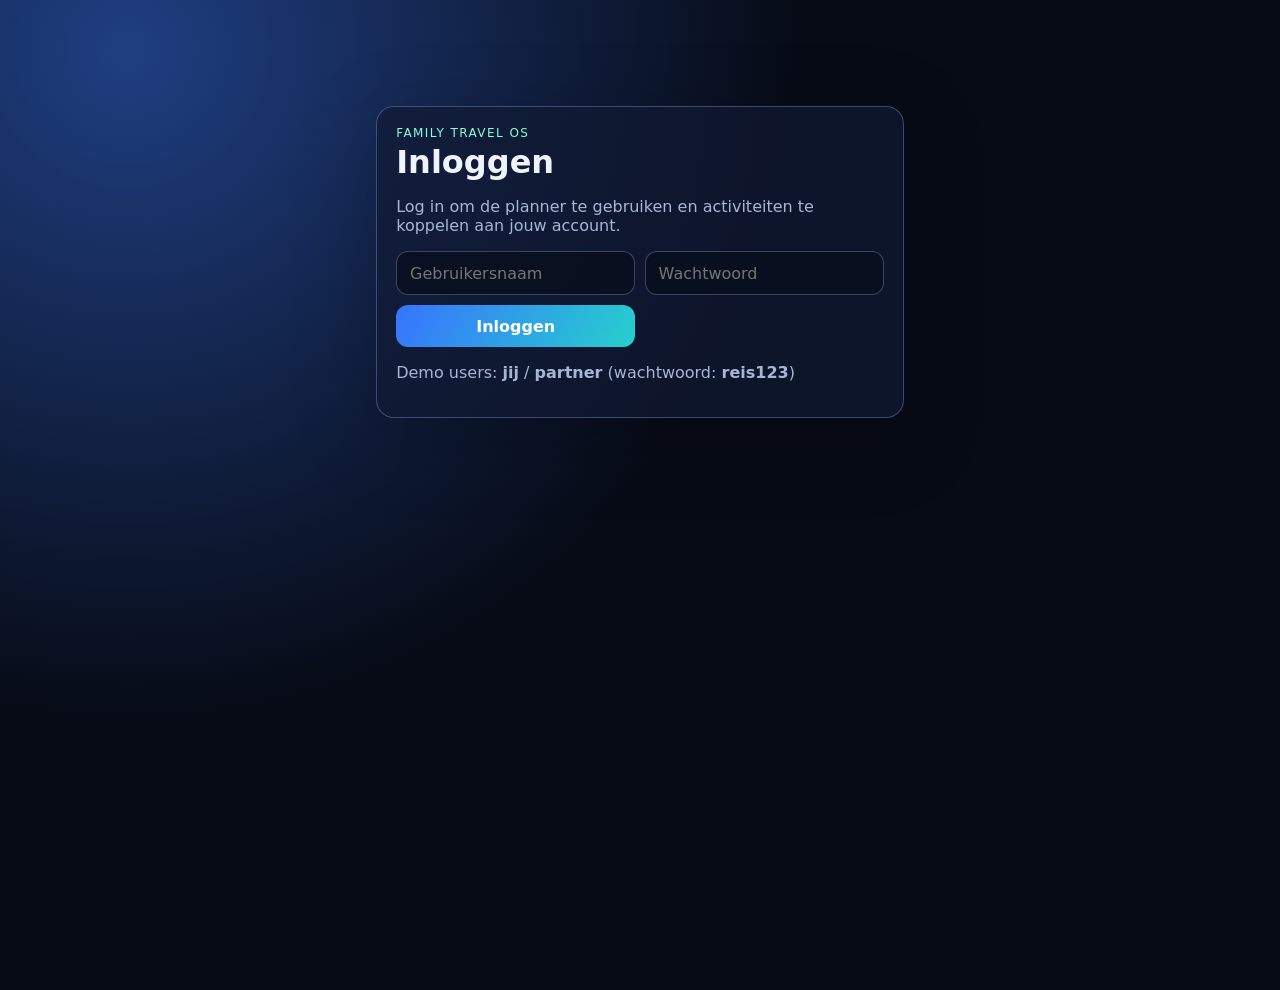
==== login.html @ ec22468a "Allow saving personal inspiration links per trip" ====
<!doctype html>
<html lang="nl">
  <head>
    <meta charset="UTF-8" />
    <meta name="viewport" content="width=device-width, initial-scale=1, viewport-fit=cover" />
    <meta name="theme-color" content="#0b1020" />
    <title>Samen Reisplanner · Inloggen</title>
    <link rel="manifest" href="manifest.webmanifest" />
    <link rel="stylesheet" href="styles.css" />
  </head>
  <body>
    <main class="auth-main">
      <section class="card auth-card">
        <p class="eyebrow">Family Travel OS</p>
        <h1>Inloggen</h1>
        <p class="muted">Log in om de planner te gebruiken en activiteiten te koppelen aan jouw account.</p>
        <form id="login-form" class="grid-form">
          <input id="username" type="text" placeholder="Gebruikersnaam" required />
          <input id="password" type="password" placeholder="Wachtwoord" required />
          <button type="submit">Inloggen</button>
        </form>
        <p id="login-error" class="muted"></p>
        <p class="muted">Demo users: <strong>jij</strong> / <strong>partner</strong> (wachtwoord: <strong>reis123</strong>)</p>
      </section>
    </main>

    <script src="common.js"></script>
    <script src="app-login.js"></script>
  </body>
</html>
---- styles.css ----
:root {
  font-family: Inter, ui-sans-serif, system-ui, -apple-system, Segoe UI, Roboto, sans-serif;
  --bg: #070b16;
  --bg-2: #0d1530;
  --card: rgba(17, 25, 50, 0.72);
  --text: #eef3ff;
  --muted: #a8b6d6;
  --accent: #6ea8fe;
  --accent-2: #88ffd6;
  --border: rgba(155, 182, 255, 0.32);
  color-scheme: dark;
}

* { box-sizing: border-box; }

body {
  margin: 0;
  color: var(--text);
  background: radial-gradient(circle at 10% 5%, #1f3f82 0%, var(--bg) 45%), linear-gradient(130deg, var(--bg), var(--bg-2));
  min-height: 100dvh;
}

.topbar {
  display: flex;
  justify-content: space-between;
  gap: 1rem;
  align-items: end;
  padding: max(1rem, env(safe-area-inset-top)) 1rem 1rem;
  border-bottom: 1px solid rgba(255, 255, 255, 0.08);
  backdrop-filter: blur(12px);
}

.eyebrow {
  letter-spacing: 0.12em;
  text-transform: uppercase;
  color: var(--accent-2);
  margin: 0 0 0.2rem;
  font-size: 0.75rem;
}

h1, h2, h3 { margin: 0 0 0.65rem; }
h1 { font-size: clamp(1.4rem, 4vw, 2rem); }

.tabs {
  display: grid;
  grid-template-columns: repeat(4, 1fr);
  gap: 0.5rem;
  padding: 0.8rem 1rem;
}

.tab {
  text-align: center;
  padding: 0.55rem;
  border-radius: 12px;
  text-decoration: none;
  color: var(--text);
  border: 1px solid rgba(255, 255, 255, 0.08);
  background: rgba(11, 18, 35, 0.7);
}

.tab.active {
  background: linear-gradient(120deg, #3873ff, #26d0ce);
  border: none;
  font-weight: 600;
}

main {
  max-width: 1100px;
  margin: 0 auto;
  padding: 0 1rem calc(2rem + env(safe-area-inset-bottom));
  display: grid;
  gap: 1rem;
}

.card {
  background: var(--card);
  border: 1px solid var(--border);
  border-radius: 18px;
  padding: clamp(0.8rem, 2vw, 1.2rem);
  box-shadow: 0 20px 80px rgba(0, 0, 0, 0.25);
}

label, .muted { color: var(--muted); }

input, select, button {
  width: 100%;
  border-radius: 12px;
  border: 1px solid var(--border);
  background: rgba(8, 14, 28, 0.8);
  color: var(--text);
  padding: 0.72rem 0.8rem;
  font: inherit;
}

button {
  cursor: pointer;
  background: linear-gradient(120deg, #3873ff, #26d0ce);
  color: #fff;
  border: none;
  font-weight: 600;
}

.row-form, .grid-form {
  display: grid;
  gap: 0.6rem;
  margin-bottom: 0.75rem;
}

.row-form { grid-template-columns: 1fr auto; }
.grid-form { grid-template-columns: repeat(auto-fit, minmax(170px, 1fr)); }

.columns {
  display: grid;
  grid-template-columns: repeat(auto-fit, minmax(180px, 1fr));
  gap: 0.75rem;
}

.category {
  border: 1px solid rgba(255, 255, 255, 0.08);
  border-radius: 14px;
  background: rgba(9, 14, 27, 0.7);
  padding: 0.7rem;
}

ul { margin: 0; padding-left: 1rem; }
li { margin-bottom: 0.5rem; }

a { color: #9ec5ff; }

#map {
  min-height: clamp(230px, 35vh, 420px);
  border-radius: 14px;
  border: 1px solid rgba(255, 255, 255, 0.08);
  margin-top: 0.75rem;
}

.api-box {
  border: 1px dashed rgba(255, 255, 255, 0.25);
  border-radius: 12px;
  padding: 0.7rem;
}

.inspiration-grid {
  display: grid;
  gap: 1rem;
  grid-template-columns: repeat(auto-fit, minmax(260px, 1fr));
}


.user-box {
  display: grid;
  gap: 0.35rem;
  justify-items: end;
}

.user-box #logout-btn {
  width: auto;
  padding: 0.35rem 0.7rem;
  font-size: 0.85rem;
}

.auth-main {
  max-width: 560px;
  margin: 10vh auto;
  padding: 1rem;
}

.auth-card {
  text-align: left;
}

@media (max-width: 860px) {
  .topbar { flex-direction: column; align-items: stretch; }
  .tabs { grid-template-columns: repeat(2, 1fr); }
}


.compact {
  grid-template-columns: auto 1fr;
  align-items: center;
}

.item-card {
  list-style: none;
  margin: 0.6rem 0;
  padding: 0.55rem;
  border: 1px solid rgba(255,255,255,0.08);
  border-radius: 10px;
  background: rgba(3, 8, 20, 0.45);
}

.vote-row {
  display: flex;
  gap: 0.4rem;
  flex-wrap: wrap;
  margin-top: 0.5rem;
}

.vote-row button,
.vote {
  width: auto;
  padding: 0.35rem 0.55rem;
  font-size: 0.85rem;
}

.vote-must { background: linear-gradient(120deg, #17b26a, #5dd39e); }
.vote-maybe { background: linear-gradient(120deg, #4b7bec, #5ea6ff); }
.vote-skip { background: linear-gradient(120deg, #d54f6e, #ff8399); }

.day-plan-list {
  display: grid;
  gap: 0.7rem;
}

.day-card {
  border: 1px solid rgba(255,255,255,0.08);
  border-radius: 12px;
  background: rgba(4, 10, 24, 0.52);
  padding: 0.65rem;
}
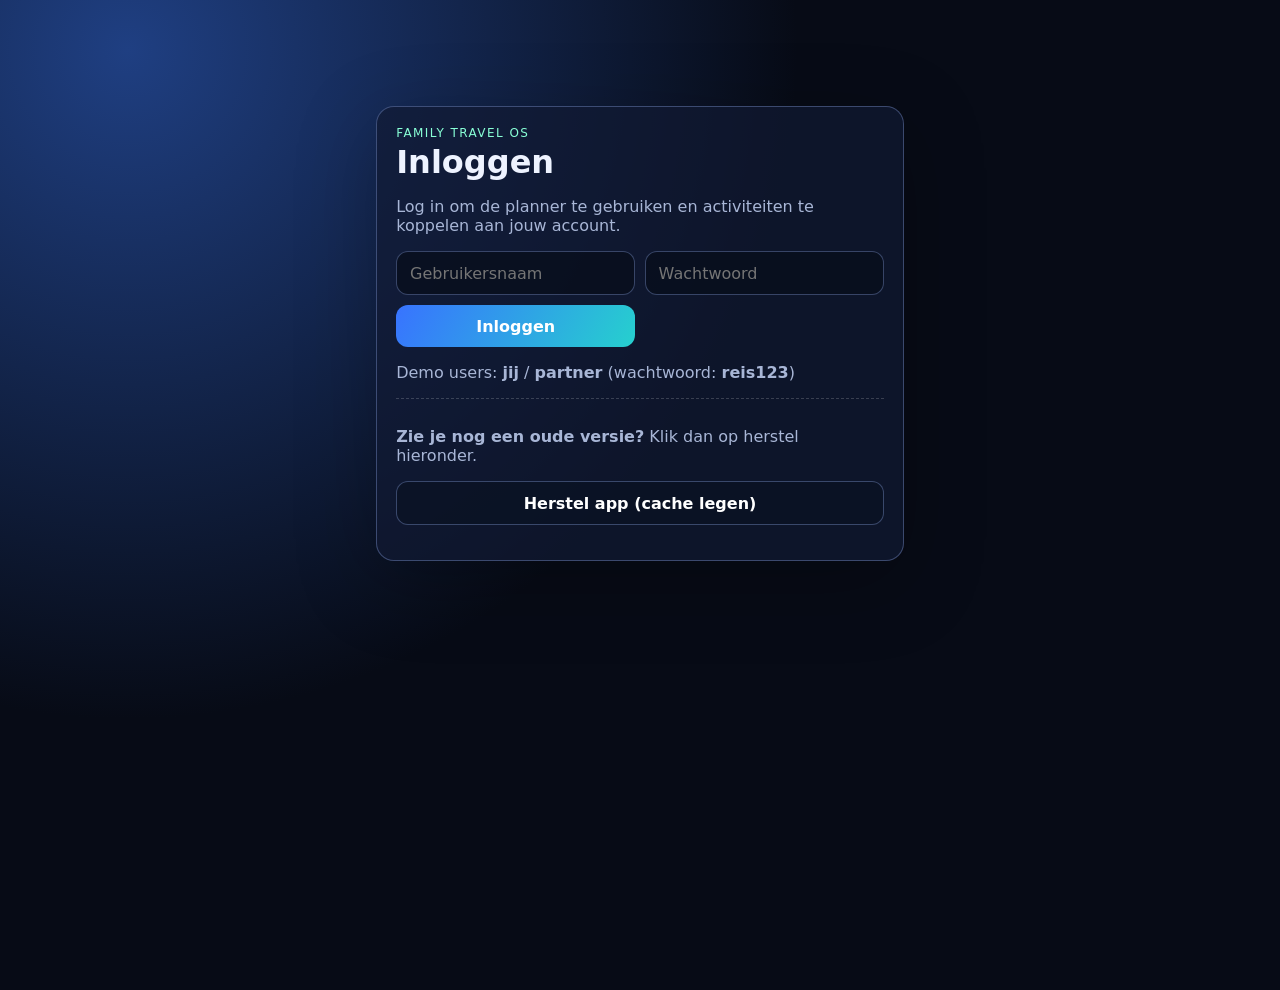
==== commit 6f66e03a: "Add dedicated force-update page for non-technical cache recovery" ====
--- a/login.html
+++ b/login.html
@@ -21,6 +21,11 @@
         </form>
         <p id="login-error" class="muted"></p>
         <p class="muted">Demo users: <strong>jij</strong> / <strong>partner</strong> (wachtwoord: <strong>reis123</strong>)</p>
+        <div class="recovery-box">
+          <p class="muted"><strong>Zie je nog een oude versie?</strong> Klik dan op herstel hieronder.</p>
+          <button id="refresh-app-btn" type="button" class="secondary-btn">Herstel app (cache legen)</button>
+          <p id="refresh-app-status" class="muted"></p>
+        </div>
       </section>
     </main>
 
--- a/styles.css
+++ b/styles.css
@@ -169,6 +169,22 @@
   text-align: left;
 }
 
+.recovery-box {
+  margin-top: 0.9rem;
+  padding-top: 0.75rem;
+  border-top: 1px dashed rgba(255, 255, 255, 0.18);
+}
+
+.secondary-btn {
+  background: rgba(11, 18, 35, 0.72);
+  border: 1px solid var(--border);
+}
+
+.secondary-btn:disabled {
+  opacity: 0.7;
+  cursor: wait;
+}
+
 @media (max-width: 860px) {
   .topbar { flex-direction: column; align-items: stretch; }
   .tabs { grid-template-columns: repeat(2, 1fr); }
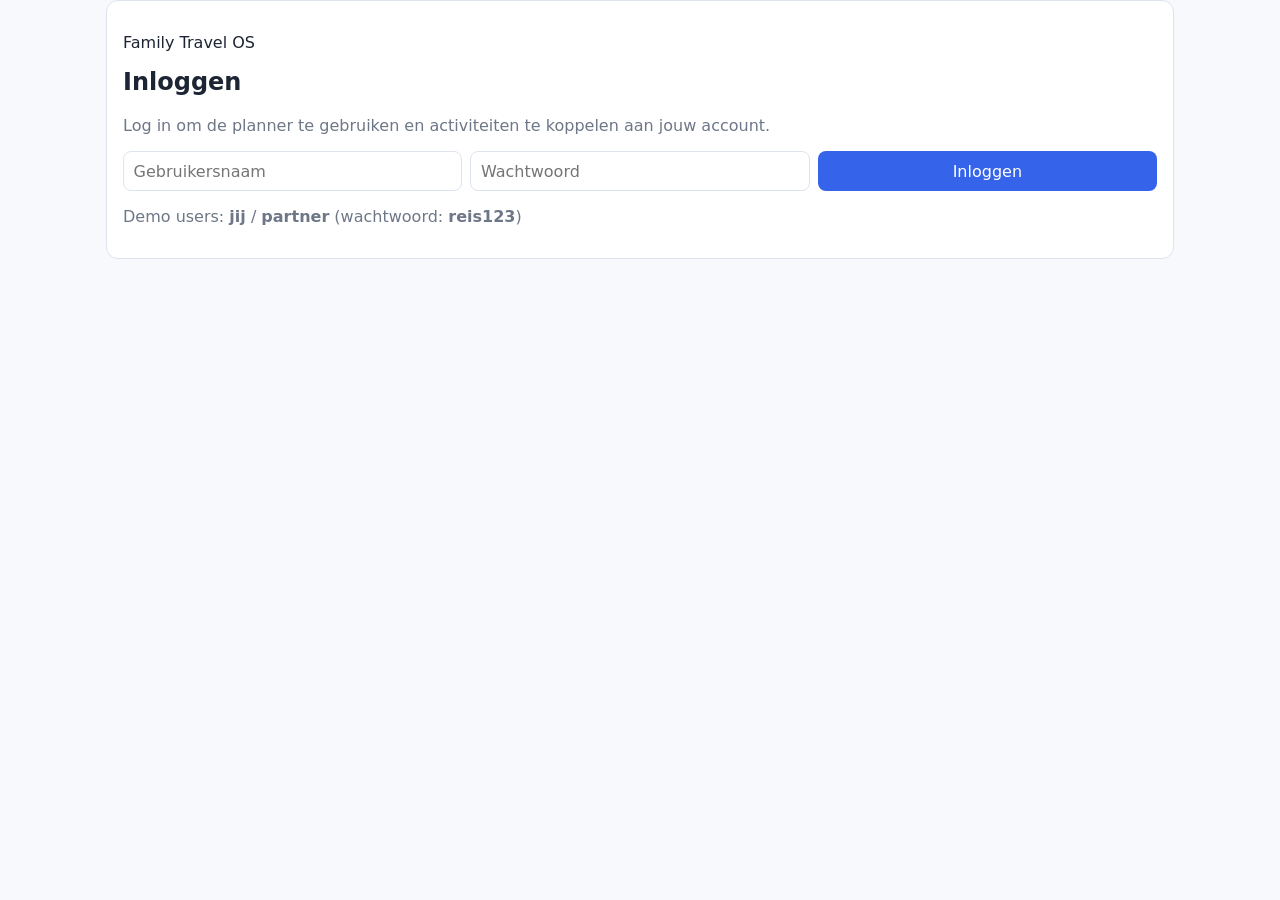
==== commit eefbb353: "Merge branch 'main' into codex/create-travel-planning-app-2k7s36" ====
--- a/login.html
+++ b/login.html
@@ -21,11 +21,6 @@
         </form>
         <p id="login-error" class="muted"></p>
         <p class="muted">Demo users: <strong>jij</strong> / <strong>partner</strong> (wachtwoord: <strong>reis123</strong>)</p>
-        <div class="recovery-box">
-          <p class="muted"><strong>Zie je nog een oude versie?</strong> Klik dan op herstel hieronder.</p>
-          <button id="refresh-app-btn" type="button" class="secondary-btn">Herstel app (cache legen)</button>
-          <p id="refresh-app-status" class="muted"></p>
-        </div>
       </section>
     </main>
 
--- a/styles.css
+++ b/styles.css
@@ -1,236 +1,110 @@
 :root {
+  color-scheme: light;
   font-family: Inter, ui-sans-serif, system-ui, -apple-system, Segoe UI, Roboto, sans-serif;
-  --bg: #070b16;
-  --bg-2: #0d1530;
-  --card: rgba(17, 25, 50, 0.72);
-  --text: #eef3ff;
-  --muted: #a8b6d6;
-  --accent: #6ea8fe;
-  --accent-2: #88ffd6;
-  --border: rgba(155, 182, 255, 0.32);
-  color-scheme: dark;
+  --bg: #f7f9fc;
+  --card: #ffffff;
+  --text: #1d2433;
+  --muted: #6e7787;
+  --primary: #3563e9;
+  --border: #dde4f0;
 }
 
-* { box-sizing: border-box; }
+* {
+  box-sizing: border-box;
+}
 
 body {
   margin: 0;
+  background: var(--bg);
   color: var(--text);
-  background: radial-gradient(circle at 10% 5%, #1f3f82 0%, var(--bg) 45%), linear-gradient(130deg, var(--bg), var(--bg-2));
-  min-height: 100dvh;
 }
 
-.topbar {
-  display: flex;
-  justify-content: space-between;
-  gap: 1rem;
-  align-items: end;
-  padding: max(1rem, env(safe-area-inset-top)) 1rem 1rem;
-  border-bottom: 1px solid rgba(255, 255, 255, 0.08);
-  backdrop-filter: blur(12px);
-}
-
-.eyebrow {
-  letter-spacing: 0.12em;
-  text-transform: uppercase;
-  color: var(--accent-2);
-  margin: 0 0 0.2rem;
-  font-size: 0.75rem;
-}
-
-h1, h2, h3 { margin: 0 0 0.65rem; }
-h1 { font-size: clamp(1.4rem, 4vw, 2rem); }
-
-.tabs {
-  display: grid;
-  grid-template-columns: repeat(4, 1fr);
-  gap: 0.5rem;
-  padding: 0.8rem 1rem;
-}
-
-.tab {
+header,
+footer {
   text-align: center;
-  padding: 0.55rem;
-  border-radius: 12px;
-  text-decoration: none;
-  color: var(--text);
-  border: 1px solid rgba(255, 255, 255, 0.08);
-  background: rgba(11, 18, 35, 0.7);
-}
-
-.tab.active {
-  background: linear-gradient(120deg, #3873ff, #26d0ce);
-  border: none;
-  font-weight: 600;
+  padding: 1rem;
 }
 
 main {
   max-width: 1100px;
   margin: 0 auto;
-  padding: 0 1rem calc(2rem + env(safe-area-inset-bottom));
   display: grid;
   gap: 1rem;
+  padding: 0 1rem 2rem;
 }
 
 .card {
   background: var(--card);
   border: 1px solid var(--border);
-  border-radius: 18px;
-  padding: clamp(0.8rem, 2vw, 1.2rem);
-  box-shadow: 0 20px 80px rgba(0, 0, 0, 0.25);
+  border-radius: 12px;
+  padding: 1rem;
 }
 
-label, .muted { color: var(--muted); }
+h1,
+h2,
+h3 {
+  margin-top: 0;
+}
 
-input, select, button {
-  width: 100%;
-  border-radius: 12px;
+input,
+select,
+button {
+  padding: 0.6rem;
   border: 1px solid var(--border);
-  background: rgba(8, 14, 28, 0.8);
-  color: var(--text);
-  padding: 0.72rem 0.8rem;
+  border-radius: 8px;
   font: inherit;
 }
 
 button {
+  background: var(--primary);
+  color: white;
+  border: none;
   cursor: pointer;
-  background: linear-gradient(120deg, #3873ff, #26d0ce);
-  color: #fff;
-  border: none;
-  font-weight: 600;
 }
 
-.row-form, .grid-form {
+.row-form,
+.grid-form {
   display: grid;
-  gap: 0.6rem;
+  gap: 0.5rem;
   margin-bottom: 0.75rem;
 }
 
-.row-form { grid-template-columns: 1fr auto; }
-.grid-form { grid-template-columns: repeat(auto-fit, minmax(170px, 1fr)); }
+.row-form {
+  grid-template-columns: 1fr auto;
+}
+
+.grid-form {
+  grid-template-columns: repeat(auto-fit, minmax(170px, 1fr));
+}
 
 .columns {
   display: grid;
-  grid-template-columns: repeat(auto-fit, minmax(180px, 1fr));
+  grid-template-columns: repeat(auto-fit, minmax(170px, 1fr));
   gap: 0.75rem;
 }
 
 .category {
-  border: 1px solid rgba(255, 255, 255, 0.08);
-  border-radius: 14px;
-  background: rgba(9, 14, 27, 0.7);
-  padding: 0.7rem;
+  border: 1px solid var(--border);
+  border-radius: 10px;
+  padding: 0.75rem;
+  background: #fbfcff;
 }
 
-ul { margin: 0; padding-left: 1rem; }
-li { margin-bottom: 0.5rem; }
-
-a { color: #9ec5ff; }
-
-#map {
-  min-height: clamp(230px, 35vh, 420px);
-  border-radius: 14px;
-  border: 1px solid rgba(255, 255, 255, 0.08);
-  margin-top: 0.75rem;
+ul {
+  margin: 0;
+  padding-left: 1.25rem;
 }
 
-.api-box {
-  border: 1px dashed rgba(255, 255, 255, 0.25);
-  border-radius: 12px;
-  padding: 0.7rem;
+li {
+  margin-bottom: 0.4rem;
+}
+
+.muted {
+  color: var(--muted);
 }
 
 .inspiration-grid {
   display: grid;
+  grid-template-columns: repeat(auto-fit, minmax(260px, 1fr));
   gap: 1rem;
-  grid-template-columns: repeat(auto-fit, minmax(260px, 1fr));
 }
-
-
-.user-box {
-  display: grid;
-  gap: 0.35rem;
-  justify-items: end;
-}
-
-.user-box #logout-btn {
-  width: auto;
-  padding: 0.35rem 0.7rem;
-  font-size: 0.85rem;
-}
-
-.auth-main {
-  max-width: 560px;
-  margin: 10vh auto;
-  padding: 1rem;
-}
-
-.auth-card {
-  text-align: left;
-}
-
-.recovery-box {
-  margin-top: 0.9rem;
-  padding-top: 0.75rem;
-  border-top: 1px dashed rgba(255, 255, 255, 0.18);
-}
-
-.secondary-btn {
-  background: rgba(11, 18, 35, 0.72);
-  border: 1px solid var(--border);
-}
-
-.secondary-btn:disabled {
-  opacity: 0.7;
-  cursor: wait;
-}
-
-@media (max-width: 860px) {
-  .topbar { flex-direction: column; align-items: stretch; }
-  .tabs { grid-template-columns: repeat(2, 1fr); }
-}
-
-
-.compact {
-  grid-template-columns: auto 1fr;
-  align-items: center;
-}
-
-.item-card {
-  list-style: none;
-  margin: 0.6rem 0;
-  padding: 0.55rem;
-  border: 1px solid rgba(255,255,255,0.08);
-  border-radius: 10px;
-  background: rgba(3, 8, 20, 0.45);
-}
-
-.vote-row {
-  display: flex;
-  gap: 0.4rem;
-  flex-wrap: wrap;
-  margin-top: 0.5rem;
-}
-
-.vote-row button,
-.vote {
-  width: auto;
-  padding: 0.35rem 0.55rem;
-  font-size: 0.85rem;
-}
-
-.vote-must { background: linear-gradient(120deg, #17b26a, #5dd39e); }
-.vote-maybe { background: linear-gradient(120deg, #4b7bec, #5ea6ff); }
-.vote-skip { background: linear-gradient(120deg, #d54f6e, #ff8399); }
-
-.day-plan-list {
-  display: grid;
-  gap: 0.7rem;
-}
-
-.day-card {
-  border: 1px solid rgba(255,255,255,0.08);
-  border-radius: 12px;
-  background: rgba(4, 10, 24, 0.52);
-  padding: 0.65rem;
-}
